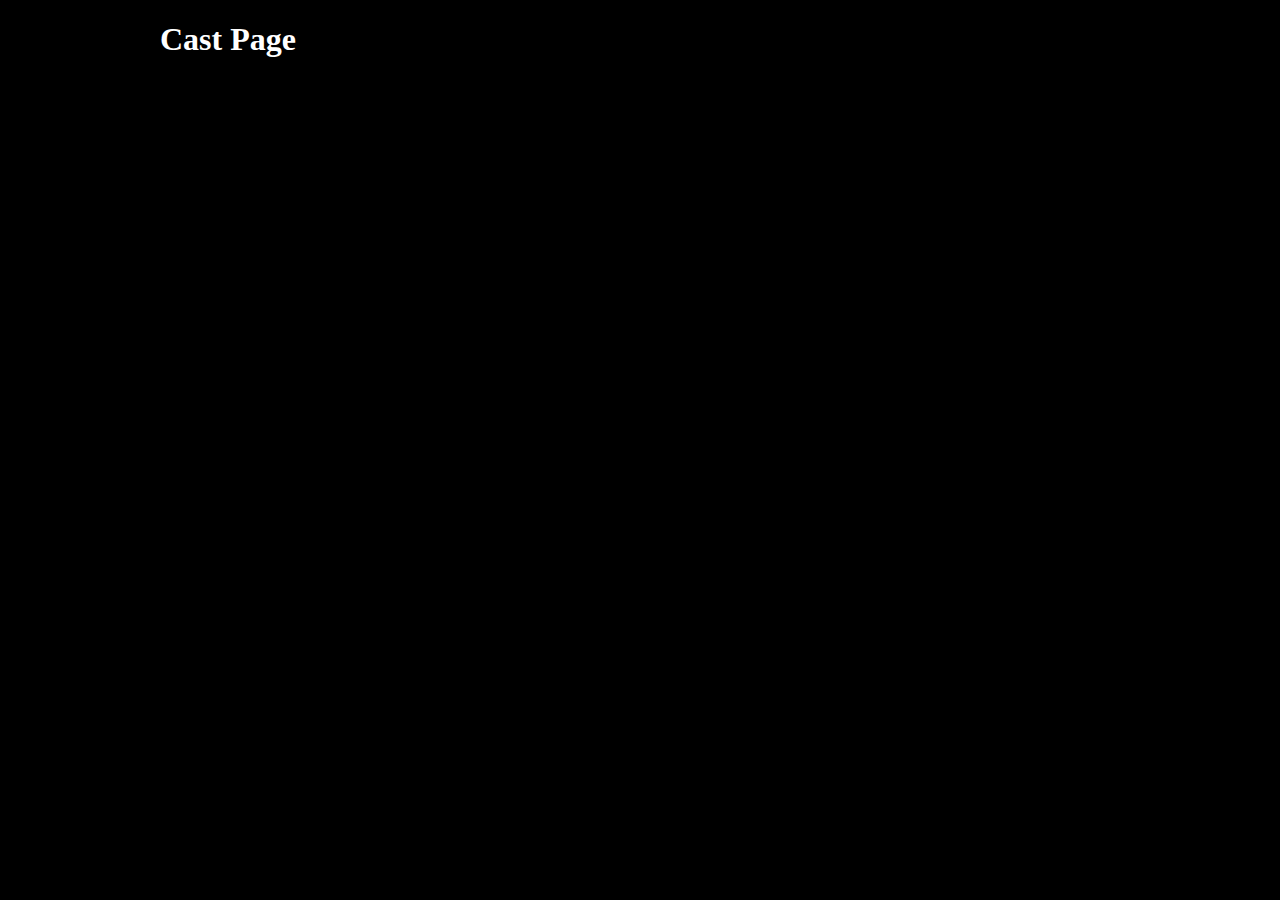
==== cast.html @ 9b4a1800 "reorginize" ====
<!DOCTYPE html>
<html>
  <head>
    <meta charset="utf-8">
    <title>Cast Page</title>
    <link rel="stylesheet" href="styles/cast.css">
  </head>
  <body>
    <h1>Cast Page</h1>
    </body>
</html>
---- styles/cast.css ----
body {
  background-color: black;
  max-width: 960px;
  margin: 0 auto;
}

h1 {
  color: white;
}
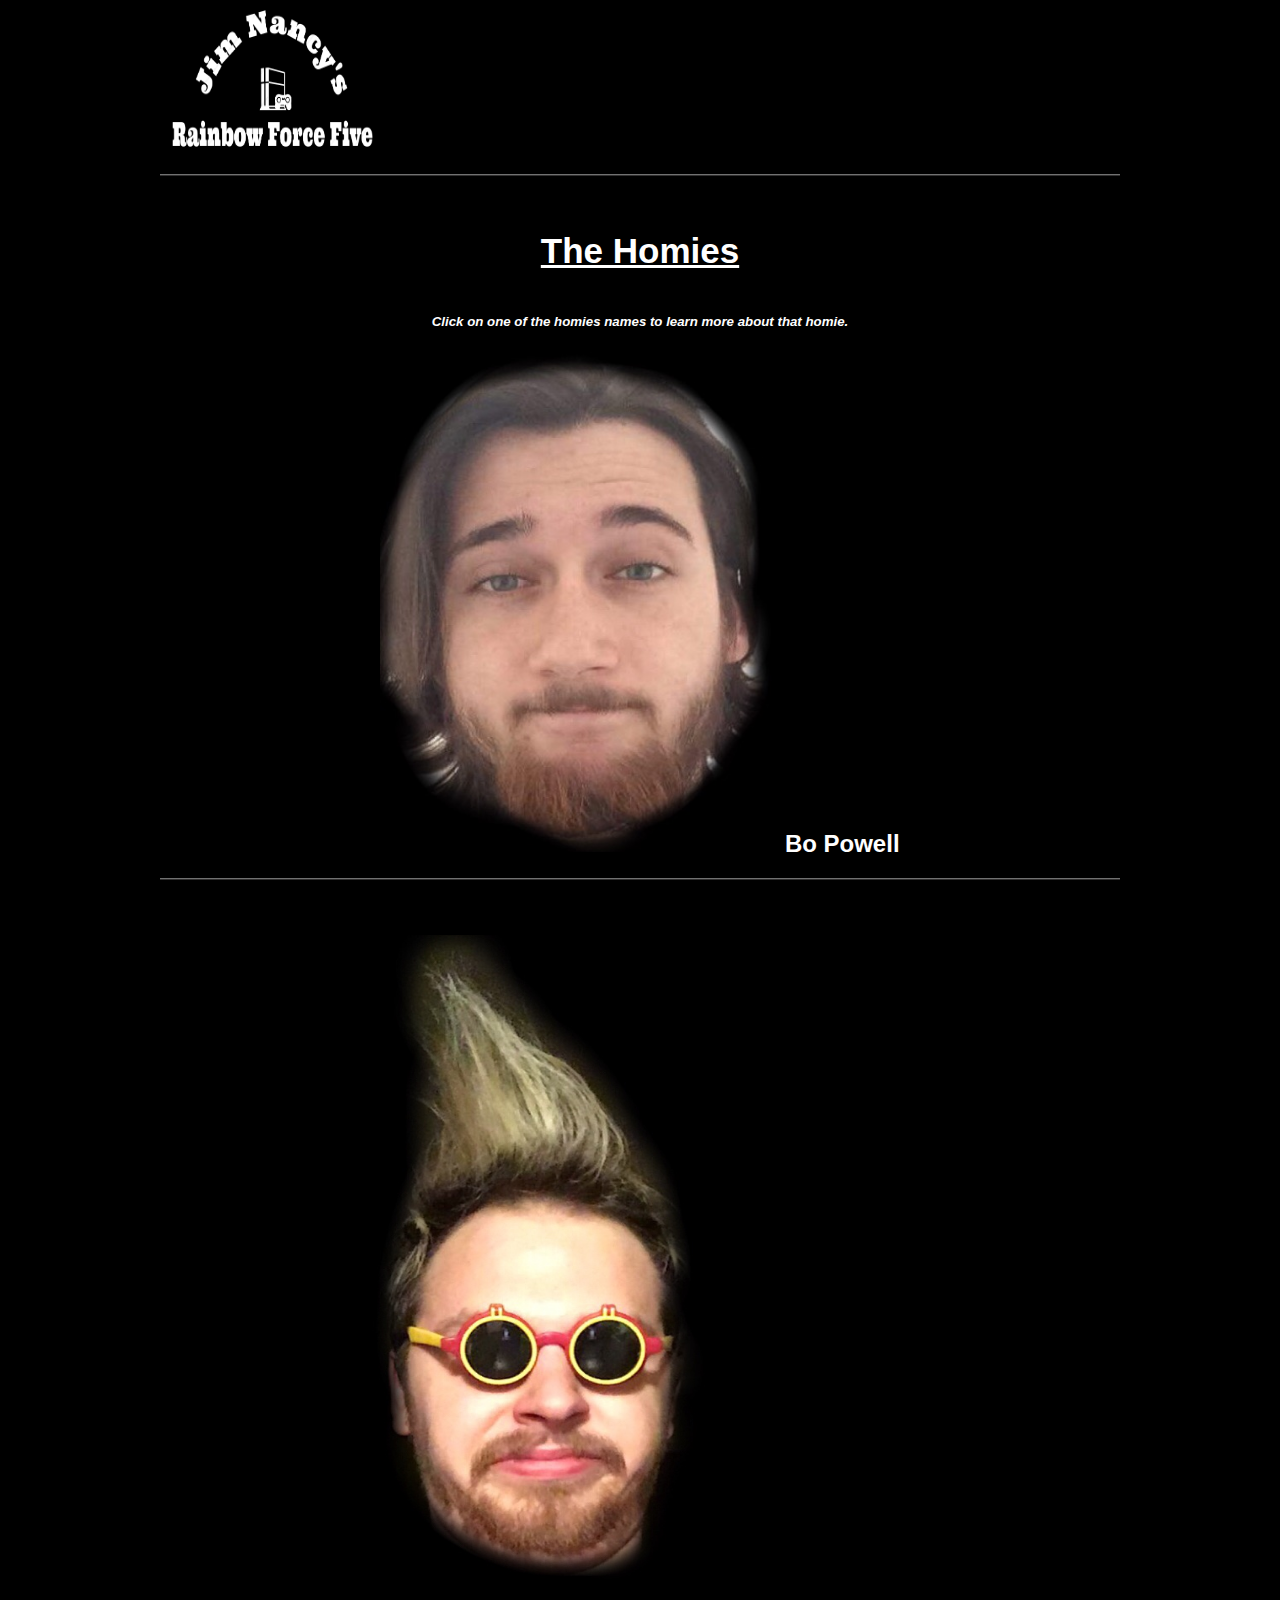
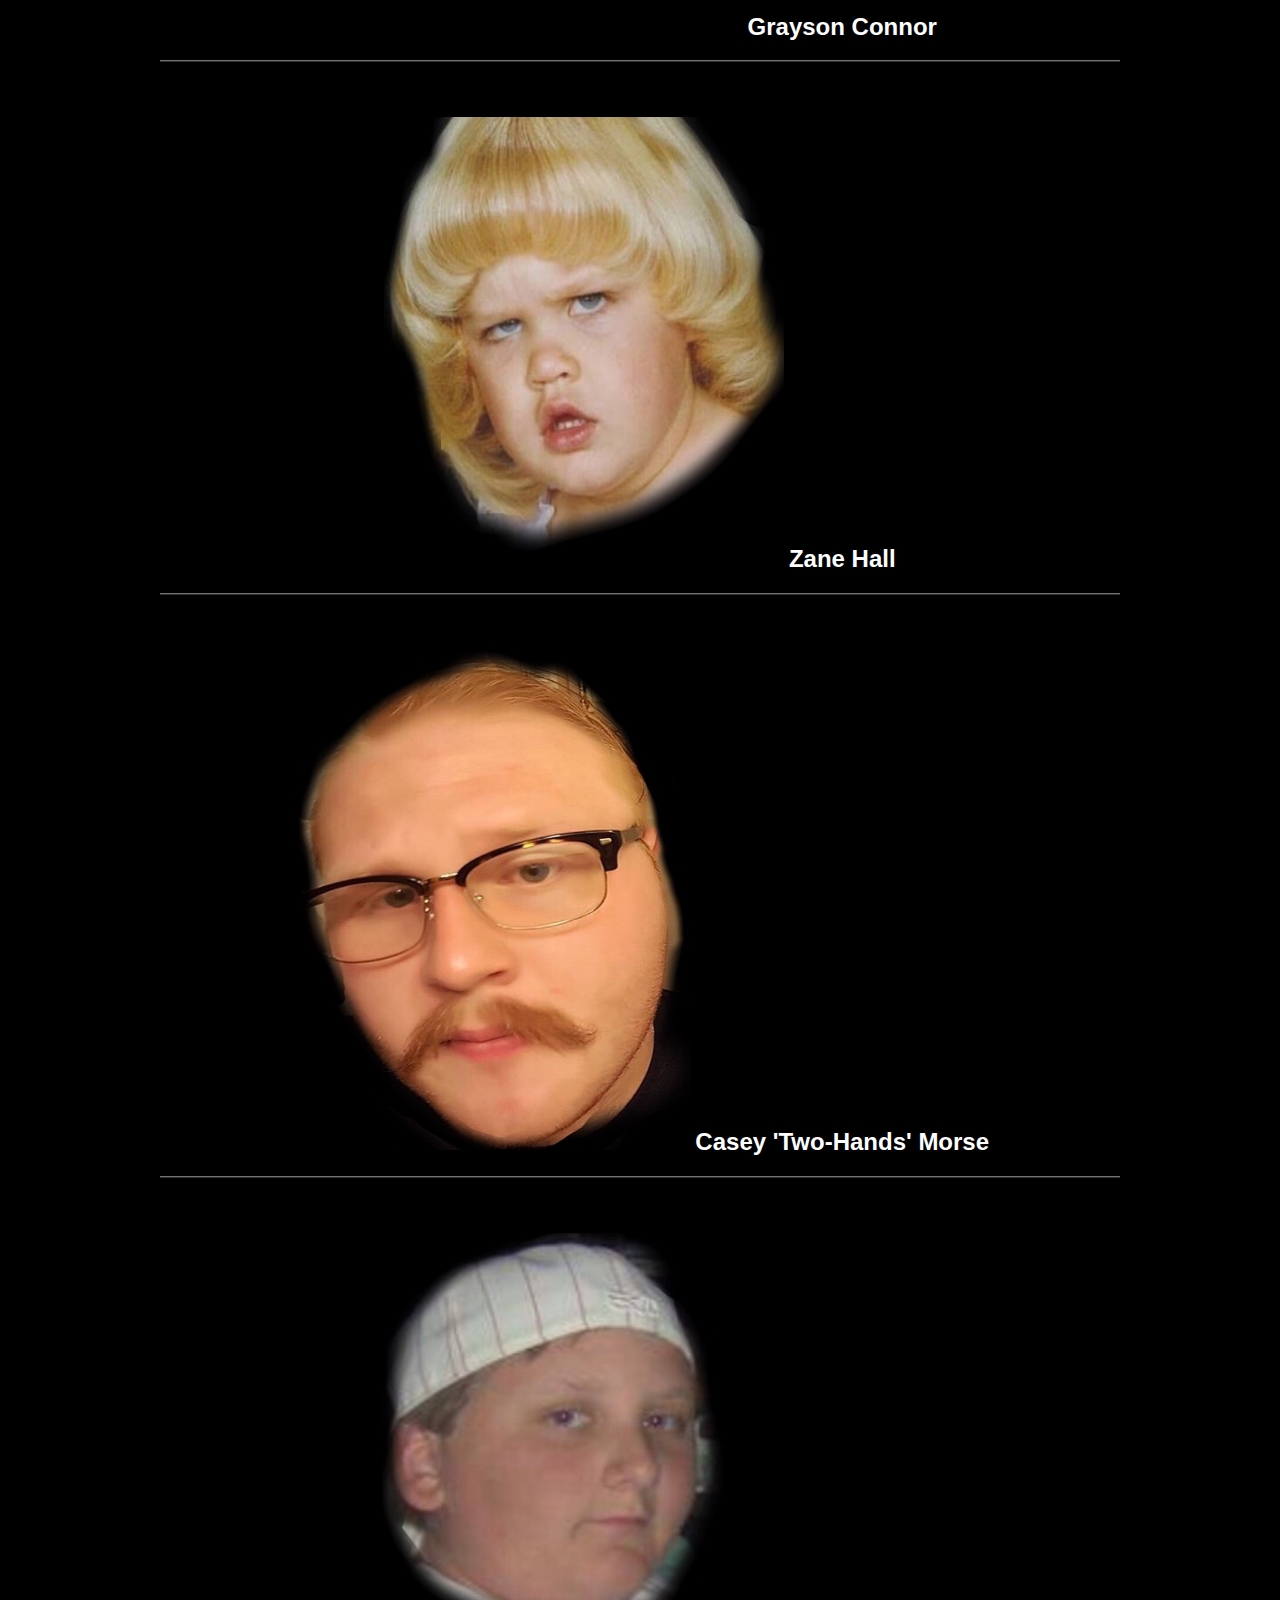
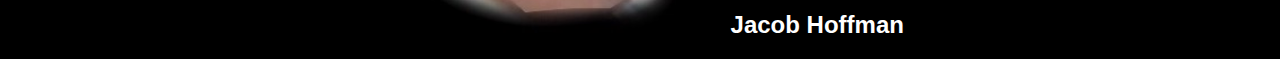
==== commit fc7f271c: "Day 3 work" ====
--- a/cast.html
+++ b/cast.html
@@ -5,7 +5,53 @@
     <title>Cast Page</title>
     <link rel="stylesheet" href="styles/cast.css">
   </head>
-  <body>
-    <h1>Cast Page</h1>
-    </body>
+  <body class="landing">
+    <section class="logo">
+      <img src="images/logo.png" alt="JNRFF logo" width="230" height="170">
+      <div id="top-line" class="line-separator"></div>
+      <div id = "cast-title">
+        <h1 id="homies">The Homies</h1>
+        <h5 id="homie-point">Click on one of the homies names to learn more about that homie.</h5>
+      </div>
+    </section>
+<section class="cast-main">
+  <div id="bo">
+    <img id="bo-pic" src="images/bopic.png" alt="bo picture">
+    <h2 class="popup" onclick="homiePopUp()">Bo Powell<span class="popuptext" id="popUpContent">Bo is a very nice young man.</span>
+    </h2>
+    <div class="line-separator"></div>
+  </div>
+
+
+
+  <div id="grayson">
+    <img id="grayson-pic" src="images/graysonpic.png" alt="grayason picture">
+    <h2 class="popup2" onclick="homiePopUp2()">Grayson Connor<span class="popuptext2" id="popUpContent2">Grayson is a very nice young man.</span>
+    </h2>
+    <div class="line-separator"></div>
+  </div>
+
+  <section class="cast-main">
+    <div id="zane">
+      <img id="zane-pic" src="images/zanepic.png" alt="zane picture">
+      <h2 class="popup3" onclick="homiePopUp3()">Zane Hall<span class="popuptext3" id="popUpContent3">Zane is a very nice young man.</span>
+      </h2>
+      <div class="line-separator"></div>
+    </div>
+
+  <div id="kc">
+    <img id="kc-pic" src="images/kcpic.png" alt="kc picture">
+    <h2 class="popup4" onclick="homiePopUp4()">Casey 'Two-Hands' Morse<span class="popuptext4" id="popUpContent4">Casey is a very nice young man.</span>
+    </h2>
+    <div class="line-separator"></div>
+  </div>
+
+  <div id="jacob">
+    <img id="jacob-pic" src="images/jacobpic.png" alt="jacob picture">
+    <h2 class="popup5" onclick="homiePopUp5()">Jacob Hoffman<span class="popuptext5" id="popUpContent5">Jacob is a very nice young man.</span>
+    </h2>
+  </div>
+</section>
+<script src="scripts/cast.js"></script>
+  </body>
 </html>
--- a/styles/cast.css
+++ b/styles/cast.css
@@ -7,3 +7,386 @@
 h1 {
   color: white;
 }
+
+#top-line {
+  width: 500%
+  text-align: center;
+}
+
+.line-separator{
+  height:1px;
+  background:#717171;
+  border-bottom:1px solid #313030;
+
+}
+
+.landing .line-separator{
+  margin-bottom: 55px;
+  height:1px;
+  background:#717171;
+  border-bottom:1px solid #313030;
+}
+
+.cast-main {
+  text-align: center;
+  color: white;
+  font-family: 'Montserrat', sans-serif;
+}
+
+#homies {
+  text-align: center;
+  font-family: 'Montserrat', sans-serif;
+  text-decoration: underline;
+  padding-bottom: 20px;
+  font-size: 35px;
+}
+
+#homie-point {
+  color: white;
+  text-align: center;
+  font-family: 'Montserrat', sans-serif;
+  font-style: italic;
+}
+
+#zane-pic {
+  height: 450px;
+  width: 400px;
+}
+
+#bo-pic {
+  height: 500px;
+  width: 400px;
+}
+
+#grayson-pic {
+  height: 700px;
+  width: 400px;
+}
+
+#kc-pic {
+  height: 500px;
+  width: 400px
+}
+
+#jacob-pic {
+  height: 400px;
+  width: 350px;
+}
+
+/* Popup container */
+.popup {
+    position: relative;
+    display: inline-block;
+    cursor: pointer;
+}
+
+/* The actual popup (appears on top) */
+.popup .popuptext {
+    visibility: hidden;
+    width: 160px;
+    background-color: #555;
+    color: #fff;
+    text-align: center;
+    border-radius: 6px;
+    padding: 8px 0;
+    position: absolute;
+    z-index: 1;
+    bottom: 125%;
+    left: 50%;
+    margin-left: -80px;
+}
+
+/* Popup arrow */
+.popup .popuptext::after {
+    content: "";
+    position: absolute;
+    top: 100%;
+    left: 50%;
+    margin-left: -5px;
+    border-width: 5px;
+    border-style: solid;
+    border-color: #555 transparent transparent transparent;
+}
+
+/* Toggle this class when clicking on the popup container (hide and show the popup) */
+.popup .show {
+    visibility: visible;
+    -webkit-animation: fadeIn 1s;
+    animation: fadeIn 1s
+}
+
+/* Add animation (fade in the popup) */
+@-webkit-keyframes fadeIn {
+    from {opacity: 0;}
+    to {opacity: 1;}
+}
+
+@keyframes fadeIn {
+    from {opacity: 0;}
+    to {opacity:1 ;}
+}
+
+
+.popup2 {
+    position: relative;
+    display: inline-block;
+    cursor: pointer;
+}
+
+/* The actual popup (appears on top) */
+.popup2 .popuptext2 {
+    visibility: hidden;
+    width: 160px;
+    background-color: #555;
+    color: #fff;
+    text-align: center;
+    border-radius: 6px;
+    padding: 8px 0;
+    position: absolute;
+    z-index: 1;
+    bottom: 125%;
+    left: 50%;
+    margin-left: -80px;
+}
+
+/* Popup arrow */
+.popup2 .popuptext2::after {
+    content: "";
+    position: absolute;
+    top: 100%;
+    left: 50%;
+    margin-left: -5px;
+    border-width: 5px;
+    border-style: solid;
+    border-color: #555 transparent transparent transparent;
+}
+
+/* Toggle this class when clicking on the popup container (hide and show the popup) */
+.popup2 .show {
+    visibility: visible;
+    -webkit-animation: fadeIn 1s;
+    animation: fadeIn 1s
+}
+
+/* Add animation (fade in the popup) */
+@-webkit-keyframes fadeIn {
+    from {opacity: 0;}
+    to {opacity: 1;}
+}
+
+@keyframes fadeIn {
+    from {opacity: 0;}
+    to {opacity:1 ;}
+}
+
+
+.popup3 {
+    position: relative;
+    display: inline-block;
+    cursor: pointer;
+}
+
+/* The actual popup (appears on top) */
+.popup3 .popuptext3 {
+    visibility: hidden;
+    width: 160px;
+    background-color: #555;
+    color: #fff;
+    text-align: center;
+    border-radius: 6px;
+    padding: 8px 0;
+    position: absolute;
+    z-index: 1;
+    bottom: 125%;
+    left: 50%;
+    margin-left: -80px;
+}
+
+/* Popup arrow */
+.popup3 .popuptext3::after {
+    content: "";
+    position: absolute;
+    top: 100%;
+    left: 50%;
+    margin-left: -5px;
+    border-width: 5px;
+    border-style: solid;
+    border-color: #555 transparent transparent transparent;
+}
+
+/* Toggle this class when clicking on the popup container (hide and show the popup) */
+.popup3 .show {
+    visibility: visible;
+    -webkit-animation: fadeIn 1s;
+    animation: fadeIn 1s
+}
+
+/* Add animation (fade in the popup) */
+@-webkit-keyframes fadeIn {
+    from {opacity: 0;}
+    to {opacity: 1;}
+}
+
+@keyframes fadeIn {
+    from {opacity: 0;}
+    to {opacity:1 ;}
+}
+
+
+.popup2 {
+    position: relative;
+    display: inline-block;
+    cursor: pointer;
+}
+
+/* The actual popup (appears on top) */
+.popup2 .popuptext2 {
+    visibility: hidden;
+    width: 160px;
+    background-color: #555;
+    color: #fff;
+    text-align: center;
+    border-radius: 6px;
+    padding: 8px 0;
+    position: absolute;
+    z-index: 1;
+    bottom: 125%;
+    left: 50%;
+    margin-left: -80px;
+}
+
+/* Popup arrow */
+.popup2 .popuptext2::after {
+    content: "";
+    position: absolute;
+    top: 100%;
+    left: 50%;
+    margin-left: -5px;
+    border-width: 5px;
+    border-style: solid;
+    border-color: #555 transparent transparent transparent;
+}
+
+/* Toggle this class when clicking on the popup container (hide and show the popup) */
+.popup2 .show {
+    visibility: visible;
+    -webkit-animation: fadeIn 1s;
+    animation: fadeIn 1s
+}
+
+/* Add animation (fade in the popup) */
+@-webkit-keyframes fadeIn {
+    from {opacity: 0;}
+    to {opacity: 1;}
+}
+
+@keyframes fadeIn {
+    from {opacity: 0;}
+    to {opacity:1 ;}
+}
+
+
+.popup4 {
+    position: relative;
+    display: inline-block;
+    cursor: pointer;
+}
+
+/* The actual popup (appears on top) */
+.popup4 .popuptext4 {
+    visibility: hidden;
+    width: 160px;
+    background-color: #555;
+    color: #fff;
+    text-align: center;
+    border-radius: 6px;
+    padding: 8px 0;
+    position: absolute;
+    z-index: 1;
+    bottom: 125%;
+    left: 50%;
+    margin-left: -80px;
+}
+
+/* Popup arrow */
+.popup4 .popuptext4::after {
+    content: "";
+    position: absolute;
+    top: 100%;
+    left: 50%;
+    margin-left: -5px;
+    border-width: 5px;
+    border-style: solid;
+    border-color: #555 transparent transparent transparent;
+}
+
+/* Toggle this class when clicking on the popup container (hide and show the popup) */
+.popup4 .show {
+    visibility: visible;
+    -webkit-animation: fadeIn 1s;
+    animation: fadeIn 1s
+}
+
+/* Add animation (fade in the popup) */
+@-webkit-keyframes fadeIn {
+    from {opacity: 0;}
+    to {opacity: 1;}
+}
+
+@keyframes fadeIn {
+    from {opacity: 0;}
+    to {opacity:1 ;}
+}
+
+
+.popup5 {
+    position: relative;
+    display: inline-block;
+    cursor: pointer;
+}
+
+/* The actual popup (appears on top) */
+.popup5 .popuptext5 {
+    visibility: hidden;
+    width: 160px;
+    background-color: #555;
+    color: #fff;
+    text-align: center;
+    border-radius: 6px;
+    padding: 8px 0;
+    position: absolute;
+    z-index: 1;
+    bottom: 125%;
+    left: 50%;
+    margin-left: -80px;
+}
+
+/* Popup arrow */
+.popup5 .popuptext5::after {
+    content: "";
+    position: absolute;
+    top: 100%;
+    left: 50%;
+    margin-left: -5px;
+    border-width: 5px;
+    border-style: solid;
+    border-color: #555 transparent transparent transparent;
+}
+
+/* Toggle this class when clicking on the popup container (hide and show the popup) */
+.popup5 .show {
+    visibility: visible;
+    -webkit-animation: fadeIn 1s;
+    animation: fadeIn 1s
+}
+
+/* Add animation (fade in the popup) */
+@-webkit-keyframes fadeIn {
+    from {opacity: 0;}
+    to {opacity: 1;}
+}
+
+@keyframes fadeIn {
+    from {opacity: 0;}
+    to {opacity:1 ;}
+}
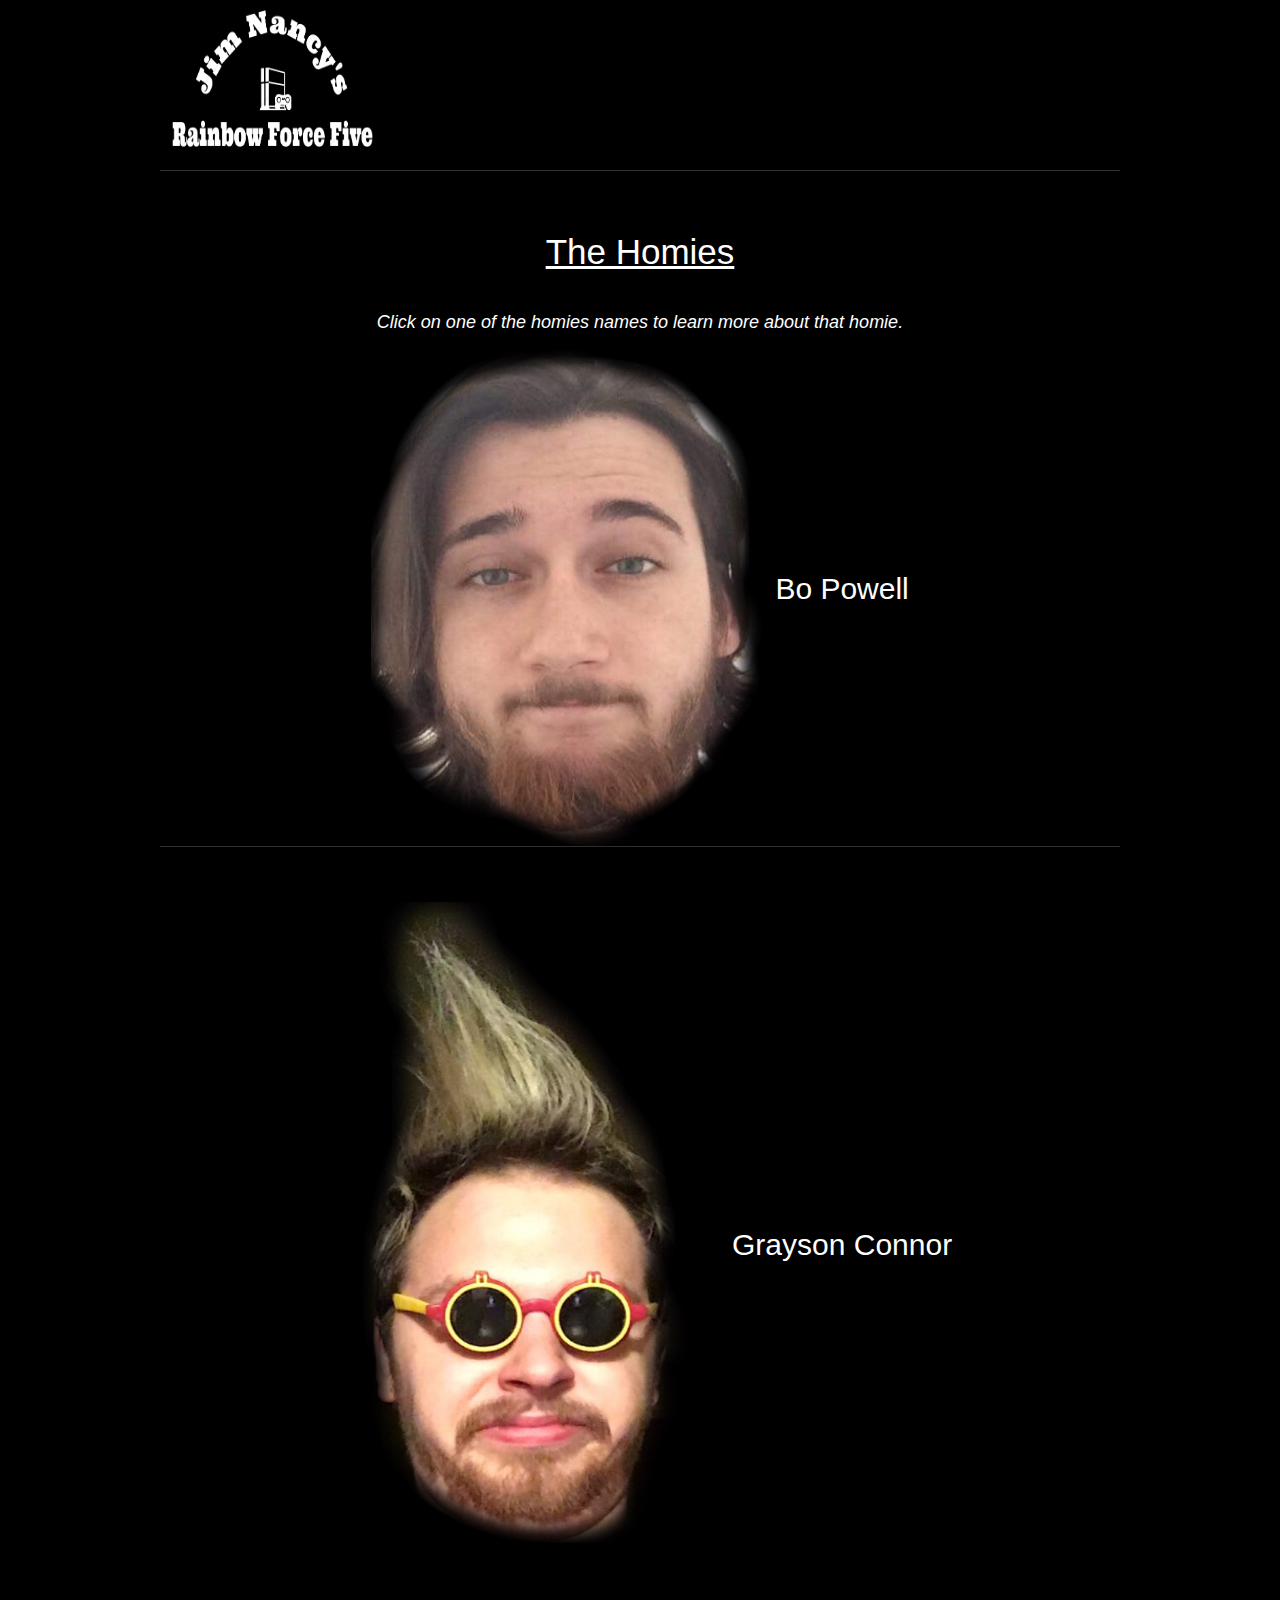
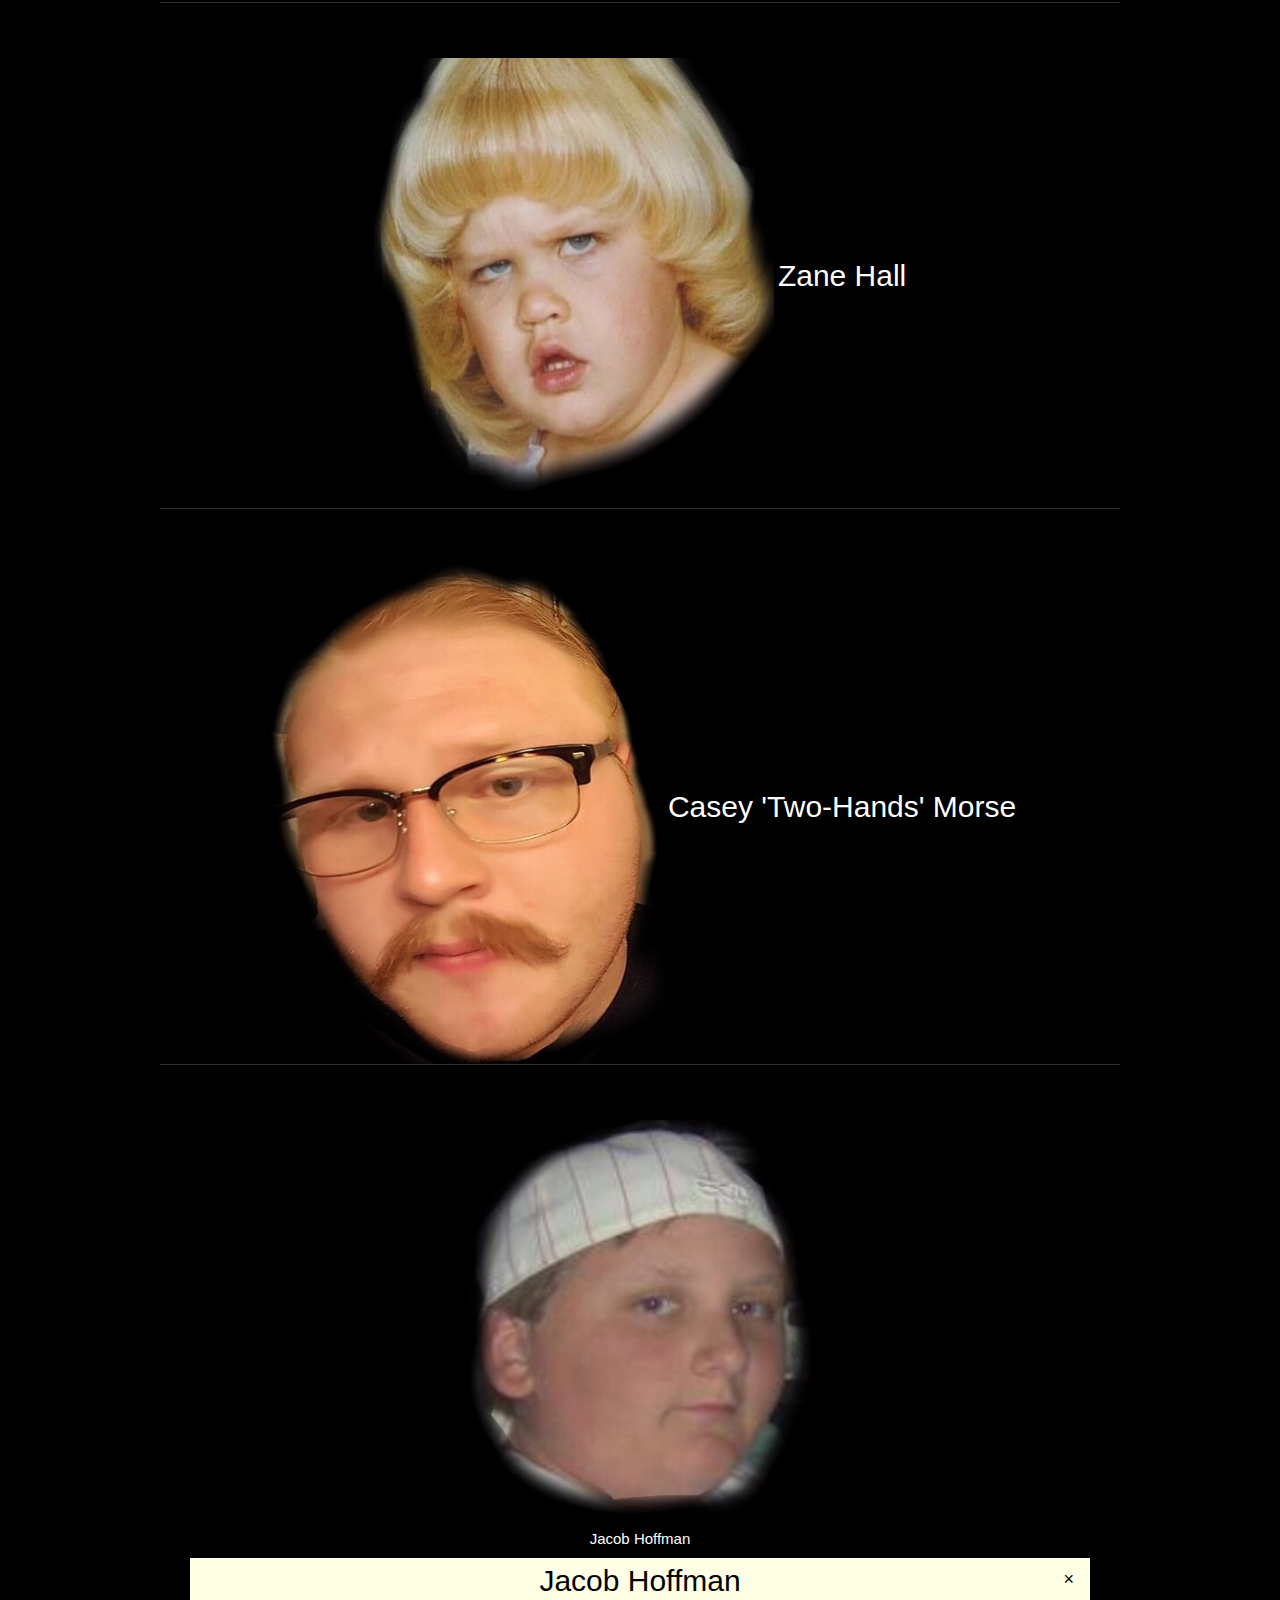
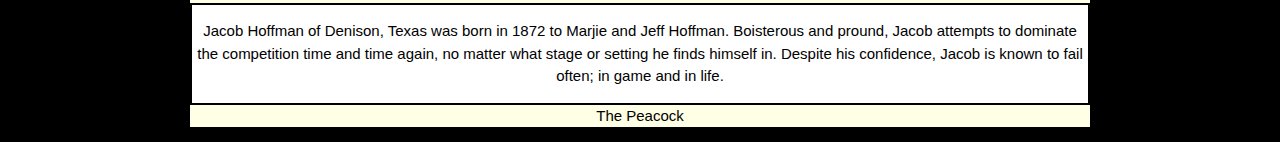
==== commit 72dba974: "cast and video pages" ====
--- a/cast.html
+++ b/cast.html
@@ -3,6 +3,7 @@
   <head>
     <meta charset="utf-8">
     <title>Cast Page</title>
+    <link rel="stylesheet" href="https://www.w3schools.com/w3css/4/w3.css">
     <link rel="stylesheet" href="styles/cast.css">
   </head>
   <body class="landing">
@@ -48,8 +49,25 @@
 
   <div id="jacob">
     <img id="jacob-pic" src="images/jacobpic.png" alt="jacob picture">
-    <h2 class="popup5" onclick="homiePopUp5()">Jacob Hoffman<span class="popuptext5" id="popUpContent5">Jacob is a very nice young man.</span>
-    </h2>
+    <div class="jacob-box">
+<button onclick="document.getElementById('id01').style.display='block'" class="w3-button w3-black" id="jacob-button">Jacob Hoffman</button>
+<div id="id01" class="jacob-bio-container w3-animate-opacity">
+  <div class="w3-modal-content w3-card-4">
+   <header class="jacob-header">
+     <span onclick="document.getElementById('id01').style.display='none'"
+        class="w3-button w3-large w3-display-topright">&times;</span>
+        <h2 id="jacob-title">Jacob Hoffman</h2>
+      </header>
+      <div class="jacob-content">
+        <p id = "jacob-bio">Jacob Hoffman of Denison, Texas was born in 1872 to Marjie and Jeff Hoffman.
+        Boisterous and pround, Jacob attempts to dominate the competition time and time again, no matter what stage or setting he finds himself in. Despite his confidence, Jacob is known to fail often; in game and in life.</p>
+      </div>
+      <footer class="jacob-footer">
+        <p id="jacob-footer-text">The Peacock</p>
+      </footer>
+    </div>
+  </div>
+</div>
   </div>
 </section>
 <script src="scripts/cast.js"></script>
--- a/styles/cast.css
+++ b/styles/cast.css
@@ -390,3 +390,54 @@
     from {opacity: 0;}
     to {opacity:1 ;}
 }
+
+
+.jacob-bio-container {
+
+
+}
+
+.jacob-footer{
+  background-color: #ffffe6;
+
+}
+
+#jacob-footer-text {
+  margin-top: 0;
+  text-align: center;
+  font-family: 'Montserrat', sans-serif;
+}
+
+.jacob-header {
+  background-color: #ffffe6;
+  // border-bottom: 2px solid black;
+  color: black;
+  font-family: 'Montserrat', sans-serif;
+
+}
+
+.jacob-content {
+  padding-left: 5px;
+  padding-right: 5px;
+  border: 2px solid black;
+
+
+}
+
+#jacob-title {
+  text-align: center;
+  margin: 0;
+}
+
+p {
+  font-family: 'Montserrat', sans-serif;
+  color: black;
+}
+
+.jacob-box {
+  padding: 0px;
+}
+
+#jacob-button {
+  
+}
